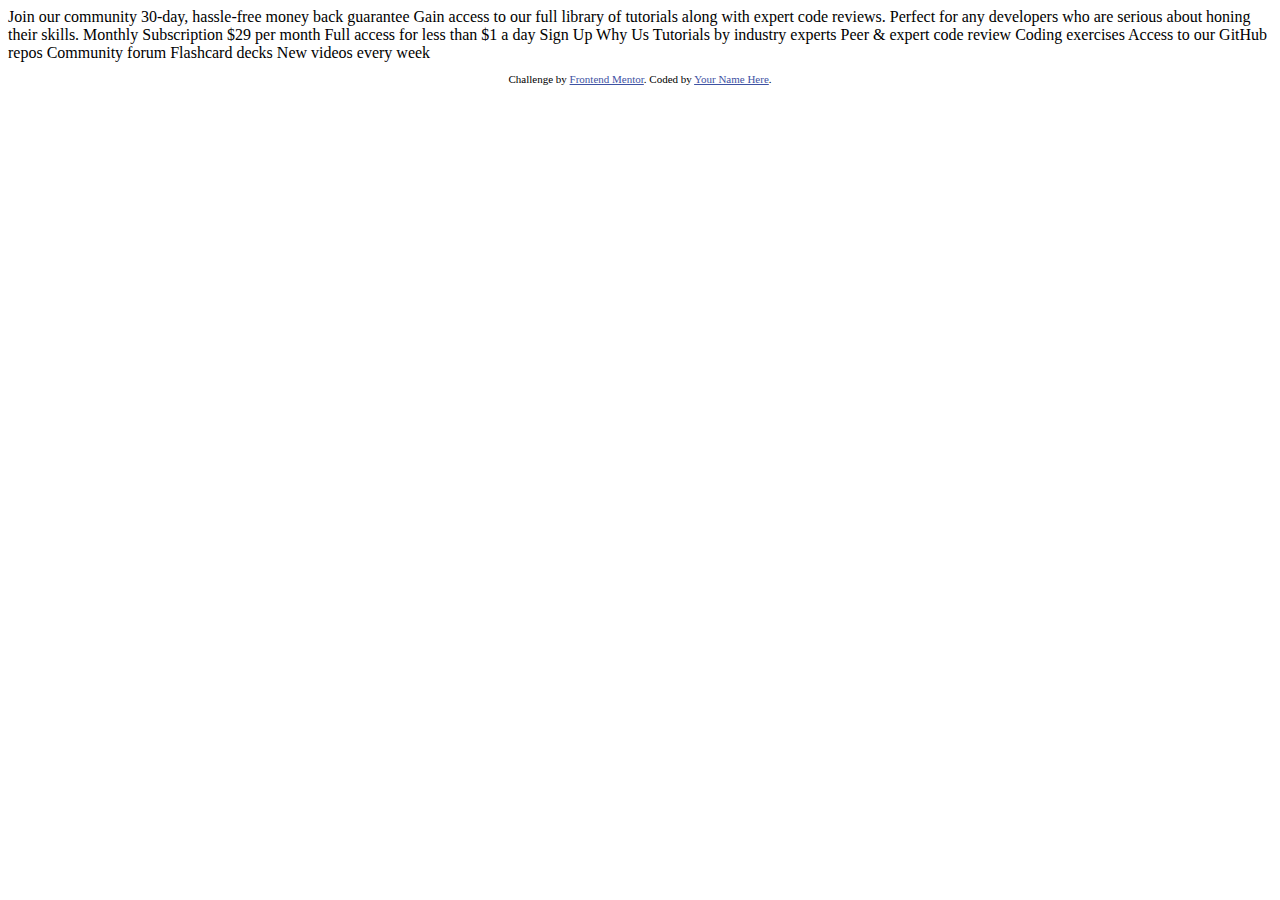
==== single-price-grid-component-master/index.html @ 95913904 "Added first design" ====
<!DOCTYPE html>
<html lang="en">
<head>
  <meta charset="UTF-8">
  <meta name="viewport" content="width=device-width, initial-scale=1.0"> <!-- displays site properly based on user's device -->

  <link rel="icon" type="image/png" sizes="32x32" href="./images/favicon-32x32.png">
  
  <title>Frontend Mentor | Single Price Grid Component</title>

  <!-- Feel free to remove these styles or customise in your own stylesheet 👍 -->
  <style>
    .attribution { font-size: 11px; text-align: center; }
    .attribution a { color: hsl(228, 45%, 44%); }
  </style>
</head>
<body>
  Join our community

  30-day, hassle-free money back guarantee

  Gain access to our full library of tutorials along with expert code reviews. 
  Perfect for any developers who are serious about honing their skills.

  Monthly Subscription

  &dollar;29 per month

  Full access for less than &dollar;1 a day

  Sign Up

  Why Us

  Tutorials by industry experts
  Peer &amp; expert code review
  Coding exercises
  Access to our GitHub repos
  Community forum
  Flashcard decks
  New videos every week
  
  <footer>
    <p class="attribution">
      Challenge by <a href="https://www.frontendmentor.io?ref=challenge" target="_blank">Frontend Mentor</a>. 
      Coded by <a href="#">Your Name Here</a>.
    </p>
  </footer>
</body>
</html>
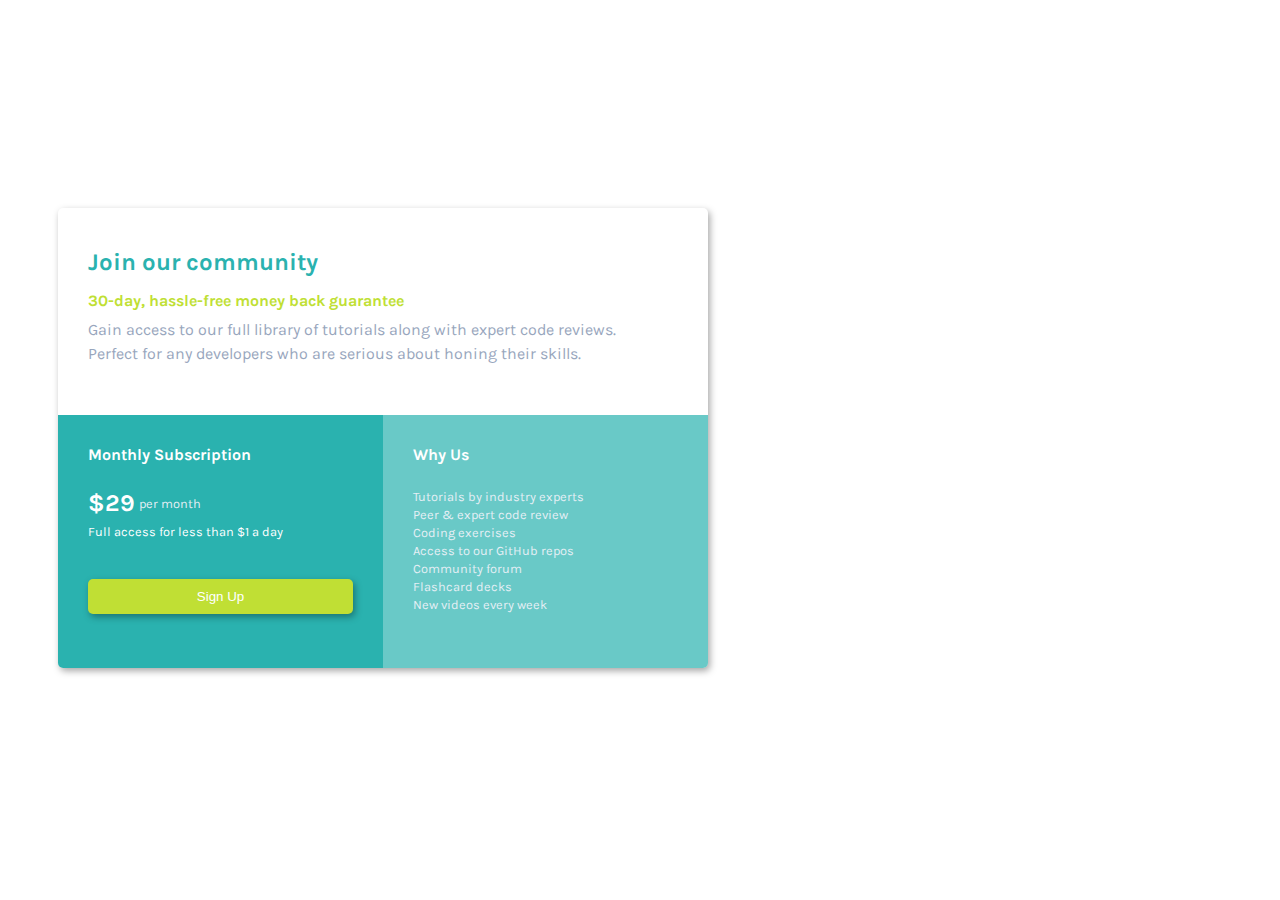
==== commit c30b4eba: "Completed non responsive pricing card" ====
--- a/single-price-grid-component-master/index.html
+++ b/single-price-grid-component-master/index.html
@@ -5,6 +5,9 @@
   <meta name="viewport" content="width=device-width, initial-scale=1.0"> <!-- displays site properly based on user's device -->
 
   <link rel="icon" type="image/png" sizes="32x32" href="./images/favicon-32x32.png">
+  <link rel="preconnect" href="https://fonts.googleapis.com">
+  <link rel="preconnect" href="https://fonts.gstatic.com" crossorigin>
+  <link href="https://fonts.googleapis.com/css2?family=Karla:ital,wght@0,200..800;1,200..800&display=swap" rel="stylesheet">
   
   <title>Frontend Mentor | Single Price Grid Component</title>
 
@@ -12,39 +15,188 @@
   <style>
     .attribution { font-size: 11px; text-align: center; }
     .attribution a { color: hsl(228, 45%, 44%); }
+
+    html {
+      box-sizing: border-box;
+    }
+
+    h2, h4, p {
+      margin: 0;
+    }
+
+    *, *:before, *:after {
+      box-sizing: inherit;
+    }
+
+    body {
+      padding: 200px 0px 0px 50px;
+      font-family: "Karla", sans-serif;
+      font-size: 16px;
+      font-weight: 400;
+    }
+
+    #card {
+      width: 650px;
+      height: 460px;
+      box-shadow: 2px 3px 7px 0px rgba(0, 0, 0, 0.35);
+      border-radius: 5px;
+      overflow: hidden;
+    }
+
+    #top-section {
+      width: 100%;
+      height: 45%;
+      padding: 40px 30px;
+    }
+
+    #top-section h2 {
+      color: #2ab2af;
+      margin-bottom: 15px;
+    }
+
+    #top-section h4 {
+      color: #c0df34;
+      margin-bottom: 10px;
+    }
+
+    #top-section p {
+      color: #98a6bd;
+      margin-bottom: 5px;
+    }
+ 
+    #bottom-section {
+      width: 100%;
+      height: 55%;
+      color: white;
+    }
+    
+    #bottom-left {
+      vertical-align: top;
+      display: inline-block;
+      width: 50%;
+      height: 100%;
+      background-color: #2ab2af;
+      padding: 30px;
+    }
+
+    #bottom-left h4 {
+      margin-bottom: 25px;
+    }
+
+    #bottom-left p {
+      margin-bottom: 40px;
+      font-size: 0.8rem;
+    }
+
+    #price-container{
+      margin-bottom: 5px;
+    }
+
+    #price-frequency, #price {
+      display: inline-block;
+    }
+
+    #price-frequency {
+      position: relative;
+      top: -3px;
+      font-size: 0.8rem;
+      color: #e5eff5;
+      margin-bottom: 5px;
+    }
+
+    #price {
+      font-weight: 700;
+      font-size: 1.5rem;
+    }
+
+    #bottom-right {
+      vertical-align: top;
+      display: inline-block;
+      width: 50%;
+      height: 100%;
+      background-color: rgba(42, 178, 175, 0.7);
+      padding: 30px;
+    }
+
+    #bottom-right h4 {
+      margin-bottom: 25px;
+    }
+
+    #bottom-right ul {
+      padding: 0;
+      list-style: none;
+      color: #e5eff5;
+      font-size: 0.8rem;
+    }
+
+    #bottom-right li {
+      margin-bottom: 3px;
+    }
+
+    button{
+      color: white;
+      background-color: #c0df34;
+      border: none;
+      padding: 10px;
+      width: 100%;
+      border-radius: 5px;
+      box-shadow: 2px 3px 7px 0px rgba(0, 0, 0, 0.35);
+    }
+
+    button:hover {
+      cursor: pointer;
+      background-color: #A9C42D;
+      transform: scale(1.02);
+    }
+
   </style>
 </head>
 <body>
-  Join our community
-
-  30-day, hassle-free money back guarantee
-
-  Gain access to our full library of tutorials along with expert code reviews. 
-  Perfect for any developers who are serious about honing their skills.
-
-  Monthly Subscription
-
-  &dollar;29 per month
-
-  Full access for less than &dollar;1 a day
-
-  Sign Up
-
-  Why Us
-
-  Tutorials by industry experts
-  Peer &amp; expert code review
-  Coding exercises
-  Access to our GitHub repos
-  Community forum
-  Flashcard decks
-  New videos every week
-  
-  <footer>
+  <div id="card">
+
+    <div id="top-section">
+      <h2 class="blue-heading"> Join our community </h2>
+      <h4> 30-day, hassle-free money back guarantee </h4>
+
+      <p> Gain access to our full library of tutorials along with expert code reviews. </p>
+      <p>Perfect for any developers who are serious about honing their skills. </p>
+
+    </div>
+    <div id="bottom-section">
+      <div id="bottom-left">
+        <h4>Monthly Subscription</h4>
+  
+        <div id="price-container">
+          <div id="price">&dollar;29</div>
+          <div id="price-frequency">per month</div>
+        </div>
+    
+        <p>Full access for less than &dollar;1 a day</p>
+        <button>Sign Up</button>
+    
+      </div><div id="bottom-right">
+        <h4>Why Us</h4>
+  
+        <ul>
+          <li>Tutorials by industry experts</li>
+          <li>Peer &amp; expert code review</li>
+          <li>Coding exercises</li>
+          <li>Access to our GitHub repos</li>
+          <li>Community forum</li>
+          <li>Flashcard decks</li>
+          <li> New videos every week</li>
+        </ul>
+
+      </div>
+
+    </div>
+  </div>
+  
+  <!-- <footer>
     <p class="attribution">
       Challenge by <a href="https://www.frontendmentor.io?ref=challenge" target="_blank">Frontend Mentor</a>. 
       Coded by <a href="#">Your Name Here</a>.
     </p>
-  </footer>
+  </footer> -->
 </body>
 </html>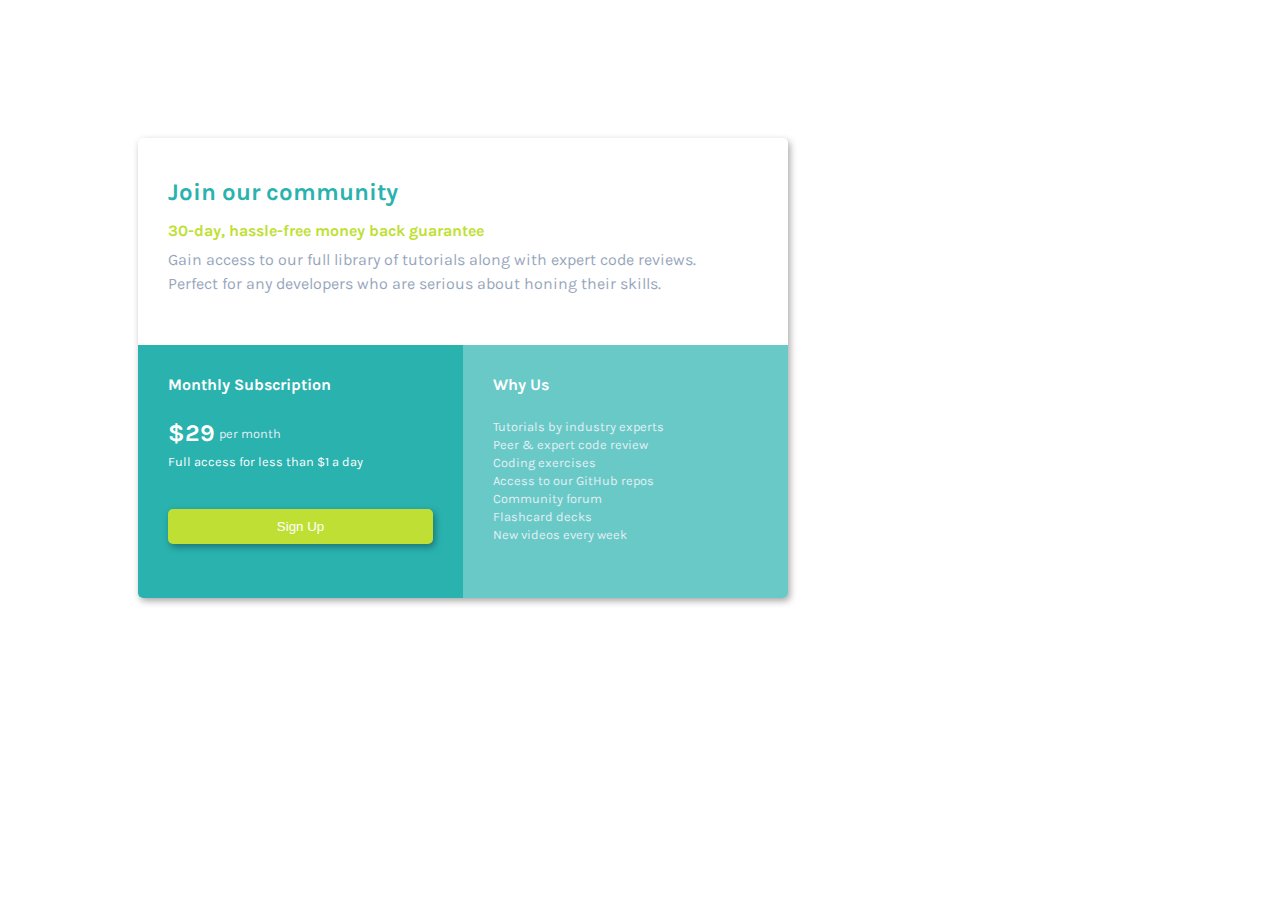
==== commit fb1bbfe0: "Added CSS in separate file" ====
--- a/single-price-grid-component-master/index.html
+++ b/single-price-grid-component-master/index.html
@@ -8,149 +8,11 @@
   <link rel="preconnect" href="https://fonts.googleapis.com">
   <link rel="preconnect" href="https://fonts.gstatic.com" crossorigin>
   <link href="https://fonts.googleapis.com/css2?family=Karla:ital,wght@0,200..800;1,200..800&display=swap" rel="stylesheet">
+  <link href="style.css" rel="stylesheet">
   
   <title>Frontend Mentor | Single Price Grid Component</title>
+</head>
 
-  <!-- Feel free to remove these styles or customise in your own stylesheet 👍 -->
-  <style>
-    .attribution { font-size: 11px; text-align: center; }
-    .attribution a { color: hsl(228, 45%, 44%); }
-
-    html {
-      box-sizing: border-box;
-    }
-
-    h2, h4, p {
-      margin: 0;
-    }
-
-    *, *:before, *:after {
-      box-sizing: inherit;
-    }
-
-    body {
-      padding: 200px 0px 0px 50px;
-      font-family: "Karla", sans-serif;
-      font-size: 16px;
-      font-weight: 400;
-    }
-
-    #card {
-      width: 650px;
-      height: 460px;
-      box-shadow: 2px 3px 7px 0px rgba(0, 0, 0, 0.35);
-      border-radius: 5px;
-      overflow: hidden;
-    }
-
-    #top-section {
-      width: 100%;
-      height: 45%;
-      padding: 40px 30px;
-    }
-
-    #top-section h2 {
-      color: #2ab2af;
-      margin-bottom: 15px;
-    }
-
-    #top-section h4 {
-      color: #c0df34;
-      margin-bottom: 10px;
-    }
-
-    #top-section p {
-      color: #98a6bd;
-      margin-bottom: 5px;
-    }
- 
-    #bottom-section {
-      width: 100%;
-      height: 55%;
-      color: white;
-    }
-    
-    #bottom-left {
-      vertical-align: top;
-      display: inline-block;
-      width: 50%;
-      height: 100%;
-      background-color: #2ab2af;
-      padding: 30px;
-    }
-
-    #bottom-left h4 {
-      margin-bottom: 25px;
-    }
-
-    #bottom-left p {
-      margin-bottom: 40px;
-      font-size: 0.8rem;
-    }
-
-    #price-container{
-      margin-bottom: 5px;
-    }
-
-    #price-frequency, #price {
-      display: inline-block;
-    }
-
-    #price-frequency {
-      position: relative;
-      top: -3px;
-      font-size: 0.8rem;
-      color: #e5eff5;
-      margin-bottom: 5px;
-    }
-
-    #price {
-      font-weight: 700;
-      font-size: 1.5rem;
-    }
-
-    #bottom-right {
-      vertical-align: top;
-      display: inline-block;
-      width: 50%;
-      height: 100%;
-      background-color: rgba(42, 178, 175, 0.7);
-      padding: 30px;
-    }
-
-    #bottom-right h4 {
-      margin-bottom: 25px;
-    }
-
-    #bottom-right ul {
-      padding: 0;
-      list-style: none;
-      color: #e5eff5;
-      font-size: 0.8rem;
-    }
-
-    #bottom-right li {
-      margin-bottom: 3px;
-    }
-
-    button{
-      color: white;
-      background-color: #c0df34;
-      border: none;
-      padding: 10px;
-      width: 100%;
-      border-radius: 5px;
-      box-shadow: 2px 3px 7px 0px rgba(0, 0, 0, 0.35);
-    }
-
-    button:hover {
-      cursor: pointer;
-      background-color: #A9C42D;
-      transform: scale(1.02);
-    }
-
-  </style>
-</head>
 <body>
   <div id="card">
 
@@ -191,12 +53,5 @@
 
     </div>
   </div>
-  
-  <!-- <footer>
-    <p class="attribution">
-      Challenge by <a href="https://www.frontendmentor.io?ref=challenge" target="_blank">Frontend Mentor</a>. 
-      Coded by <a href="#">Your Name Here</a>.
-    </p>
-  </footer> -->
 </body>
 </html>--- a/single-price-grid-component-master/style.css
+++ b/single-price-grid-component-master/style.css
@@ -0,0 +1,140 @@
+.attribution {
+  font-size: 11px;
+  text-align: center;
+}
+.attribution a {
+  color: hsl(228, 45%, 44%);
+}
+
+html {
+  box-sizing: border-box;
+}
+
+h2, h4, p {
+  margin: 0;
+}
+
+*, *:before, *:after {
+  box-sizing: inherit;
+}
+
+body {
+  padding: 130px;
+  font-family: "Karla", sans-serif;
+  font-size: 16px;
+  font-weight: 400;
+}
+
+#card {
+  width: 650px;
+  height: 460px;
+  box-shadow: 2px 3px 7px 0px rgba(0, 0, 0, 0.35);
+  border-radius: 5px;
+  overflow: hidden;
+}
+
+#top-section {
+  width: 100%;
+  height: 45%;
+  padding: 40px 30px;
+}
+
+#top-section h2 {
+  color: #2ab2af;
+  margin-bottom: 15px;
+}
+
+#top-section h4 {
+  color: #c0df34;
+  margin-bottom: 10px;
+}
+
+#top-section p {
+  color: #98a6bd;
+  margin-bottom: 5px;
+}
+
+#bottom-section {
+  width: 100%;
+  height: 55%;
+  color: white;
+}
+
+#bottom-left {
+  vertical-align: top;
+  display: inline-block;
+  width: 50%;
+  height: 100%;
+  background-color: #2ab2af;
+  padding: 30px;
+}
+
+#bottom-left h4 {
+  margin-bottom: 25px;
+}
+
+#bottom-left p {
+  margin-bottom: 40px;
+  font-size: 0.8rem;
+}
+
+#price-container {
+  margin-bottom: 5px;
+}
+
+#price-frequency, #price {
+  display: inline-block;
+}
+
+#price-frequency {
+  position: relative;
+  top: -3px;
+  font-size: 0.8rem;
+  color: #e5eff5;
+  margin-bottom: 5px;
+}
+
+#price {
+  font-weight: 700;
+  font-size: 1.5rem;
+}
+
+#bottom-right {
+  vertical-align: top;
+  display: inline-block;
+  width: 50%;
+  height: 100%;
+  background-color: rgba(42, 178, 175, 0.7);
+  padding: 30px;
+}
+
+#bottom-right h4 {
+  margin-bottom: 25px;
+}
+
+#bottom-right ul {
+  padding: 0;
+  list-style: none;
+  color: #e5eff5;
+  font-size: 0.8rem;
+}
+
+#bottom-right li {
+  margin-bottom: 3px;
+}
+
+button {
+  color: white;
+  background-color: #c0df34;
+  border: none;
+  padding: 10px;
+  width: 100%;
+  border-radius: 5px;
+  box-shadow: 2px 3px 7px 0px rgba(0, 0, 0, 0.35);
+}
+
+button:hover {
+  cursor: pointer;
+  background-color: #a9c42d;
+  transform: scale(1.02);
+}
